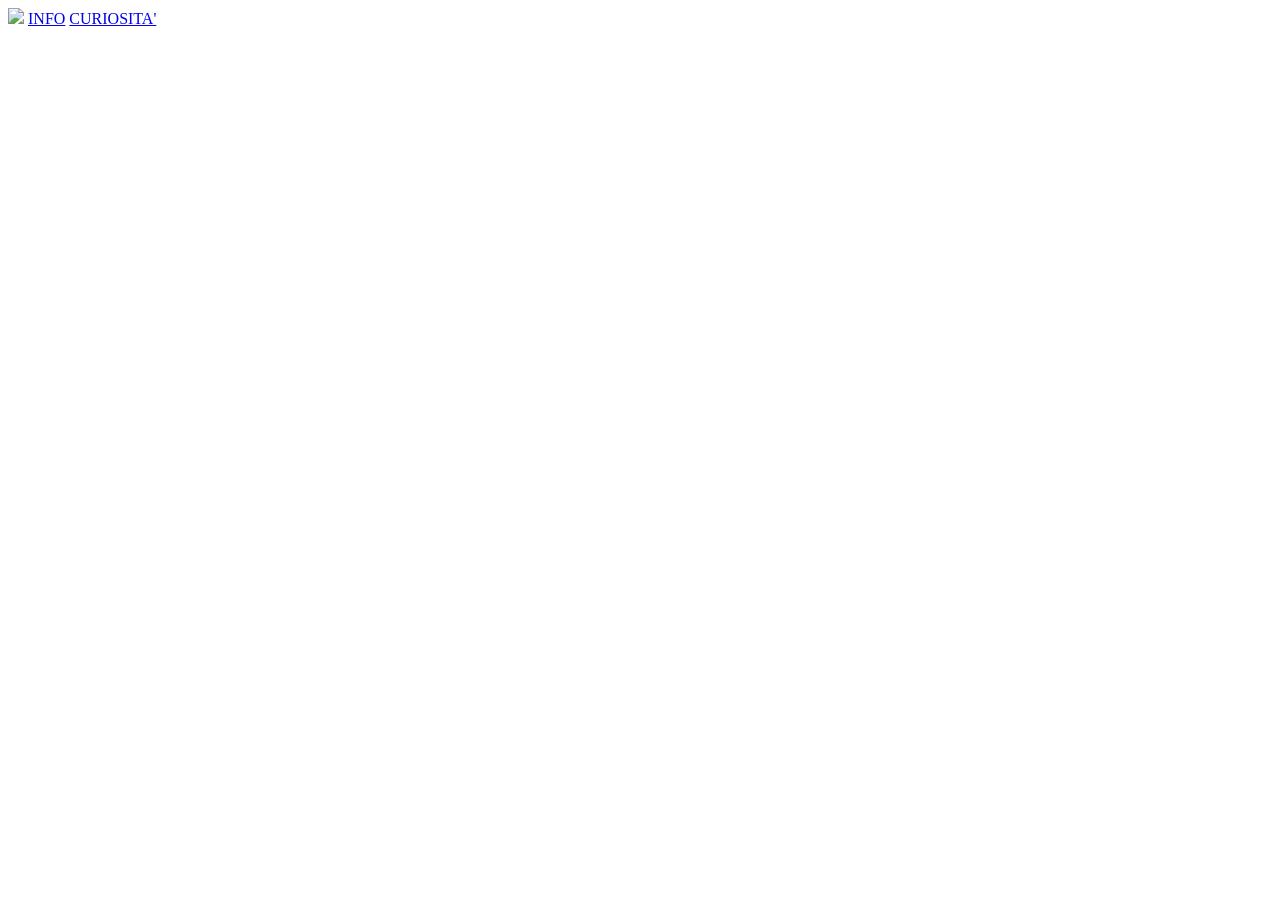
==== curiosita.html @ a8cd72c3 "Add files via upload" ====
<!DOCTYPE html>
<html>
    <head>
        <title>VAMP NIGHT | CURIOSITA'</title>
        <link rel="stylesheet" href="../css/curiosita.css">
    </head>
    <body>
        <div id="menu">
            <a href="/src/html/index.html"><img src="../../Images/logoHome.png"></a>
            <a href="/src/html/info.html">INFO</a>
            <a href="/src/html/curiosita.html">CURIOSITA'</a>
        </div>

    </body>


</html>
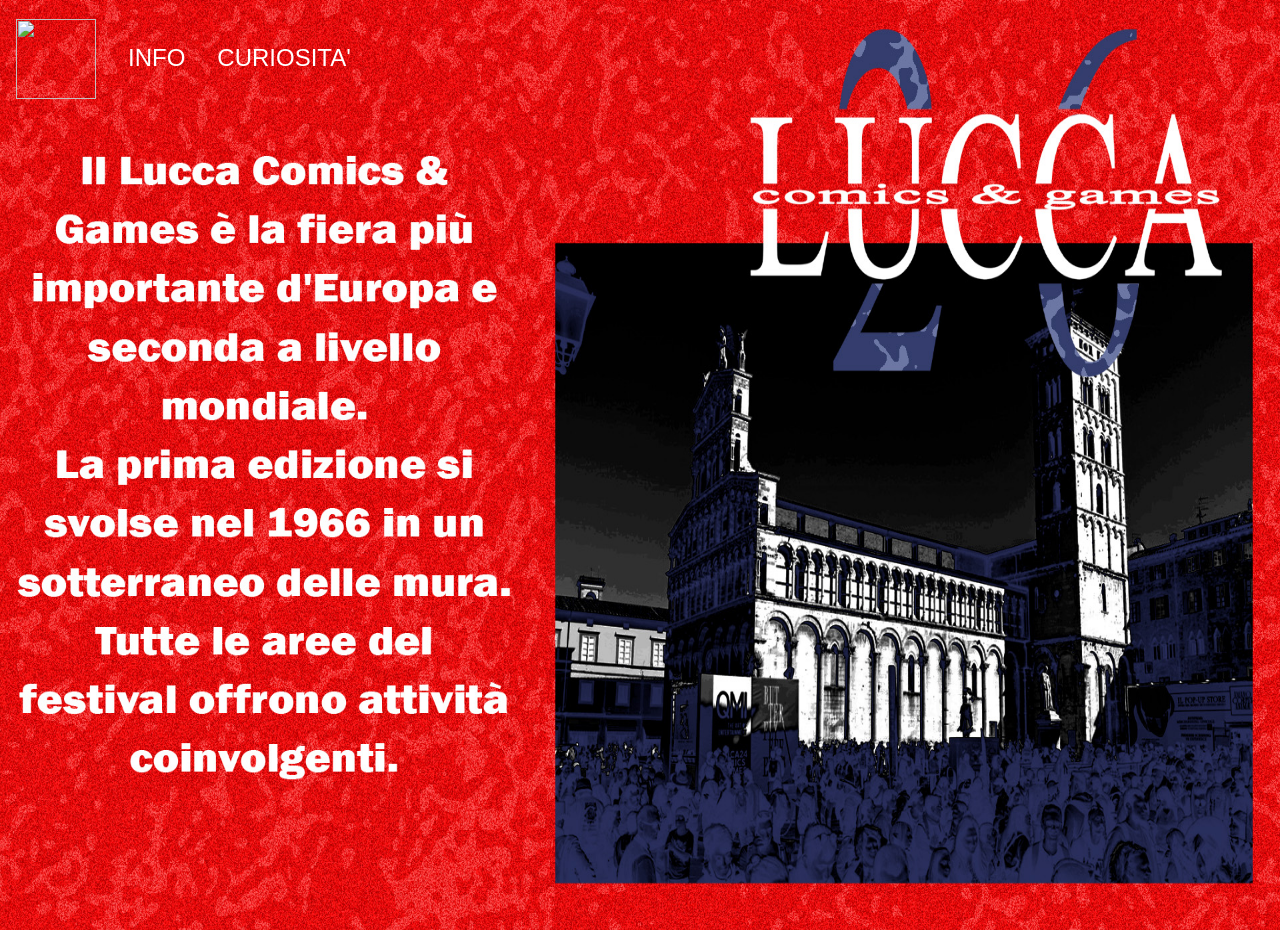
==== commit 055698fd: "Update curiosita.html" ====
--- a/curiosita.html
+++ b/curiosita.html
@@ -2,7 +2,7 @@
 <html>
     <head>
         <title>VAMP NIGHT | CURIOSITA'</title>
-        <link rel="stylesheet" href="../css/curiosita.css">
+        <link rel="stylesheet" href="curiosita.css">
     </head>
     <body>
         <div id="menu">
@@ -14,4 +14,4 @@
     </body>
 
 
-</html>+</html>
--- a/curiosita.css
+++ b/curiosita.css
@@ -0,0 +1,47 @@
+@font-face {
+  font-family: 'impact';
+  src: url('impact.ttf') format('truetype');
+  font-weight: normal;
+  font-style: normal;
+}   
+
+body {
+    background-image: url("curiosita.jpeg");
+    background-repeat: no-repeat;
+    background-size: 100% 100%;
+    margin: 0;
+    min-height: 100vh;
+
+}
+
+#menu a {
+    font-family: Impact, Haettenschweiler, 'Arial Narrow Bold', sans-serif;
+    color: white;
+    text-decoration: none;
+    padding: 14px 16px;
+}
+
+#menu {
+    display: flex;
+    justify-content: left;
+    font-size: 24px;
+    margin-top: 30px;
+
+
+}
+
+#menu a:hover {
+    color:black
+
+}
+
+#menu a img:hover {
+    filter: brightness(0);
+}
+
+#menu img {
+    width: 80px;
+    height: 80px;
+    margin-top: -25px
+
+}
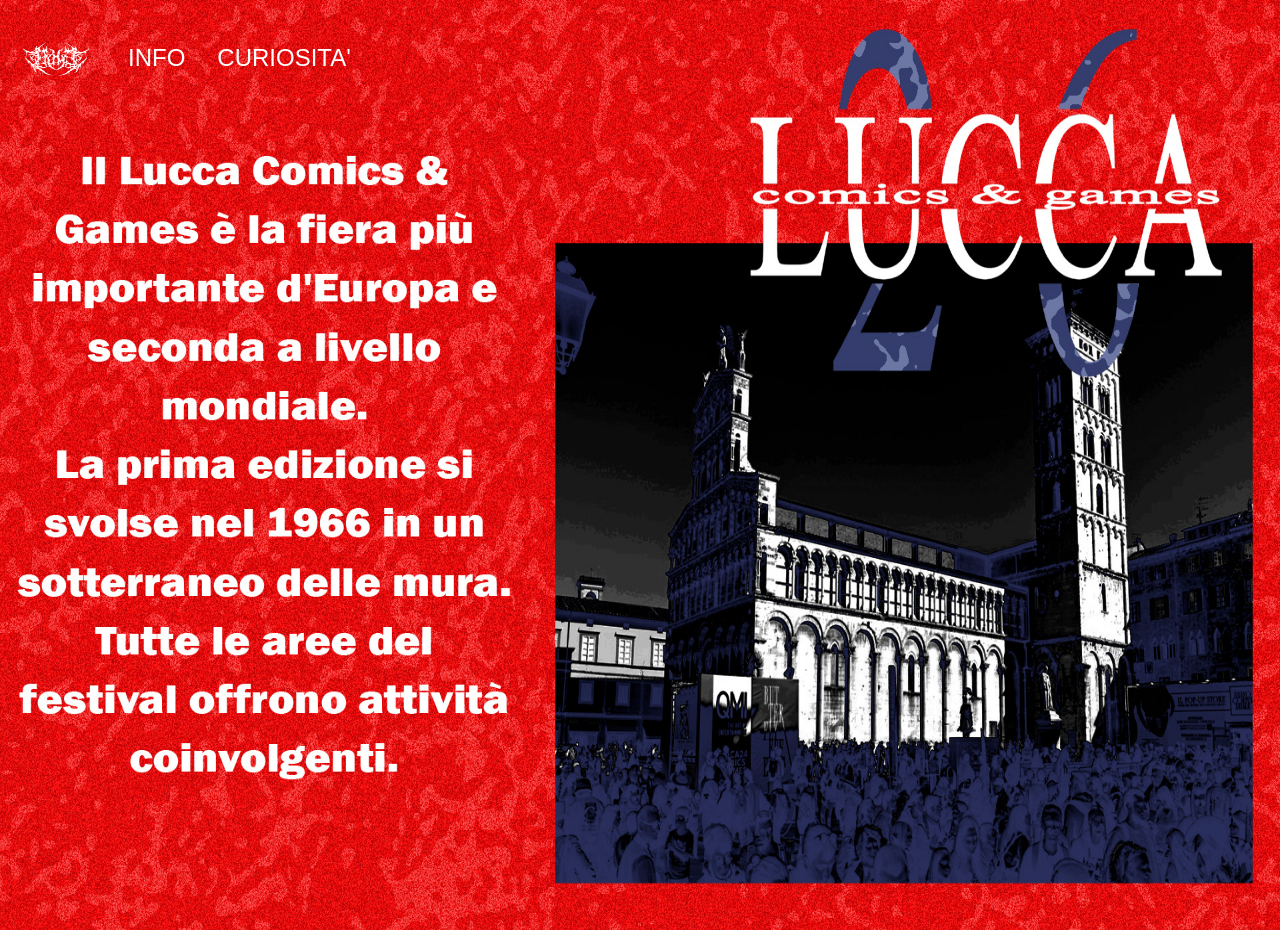
==== commit d9963ad5: "Update curiosita.html" ====
--- a/curiosita.html
+++ b/curiosita.html
@@ -6,7 +6,7 @@
     </head>
     <body>
         <div id="menu">
-            <a href="/src/html/index.html"><img src="../../Images/logoHome.png"></a>
+            <a href="/src/html/index.html"><img src="logoHome.png"></a>
             <a href="/src/html/info.html">INFO</a>
             <a href="/src/html/curiosita.html">CURIOSITA'</a>
         </div>
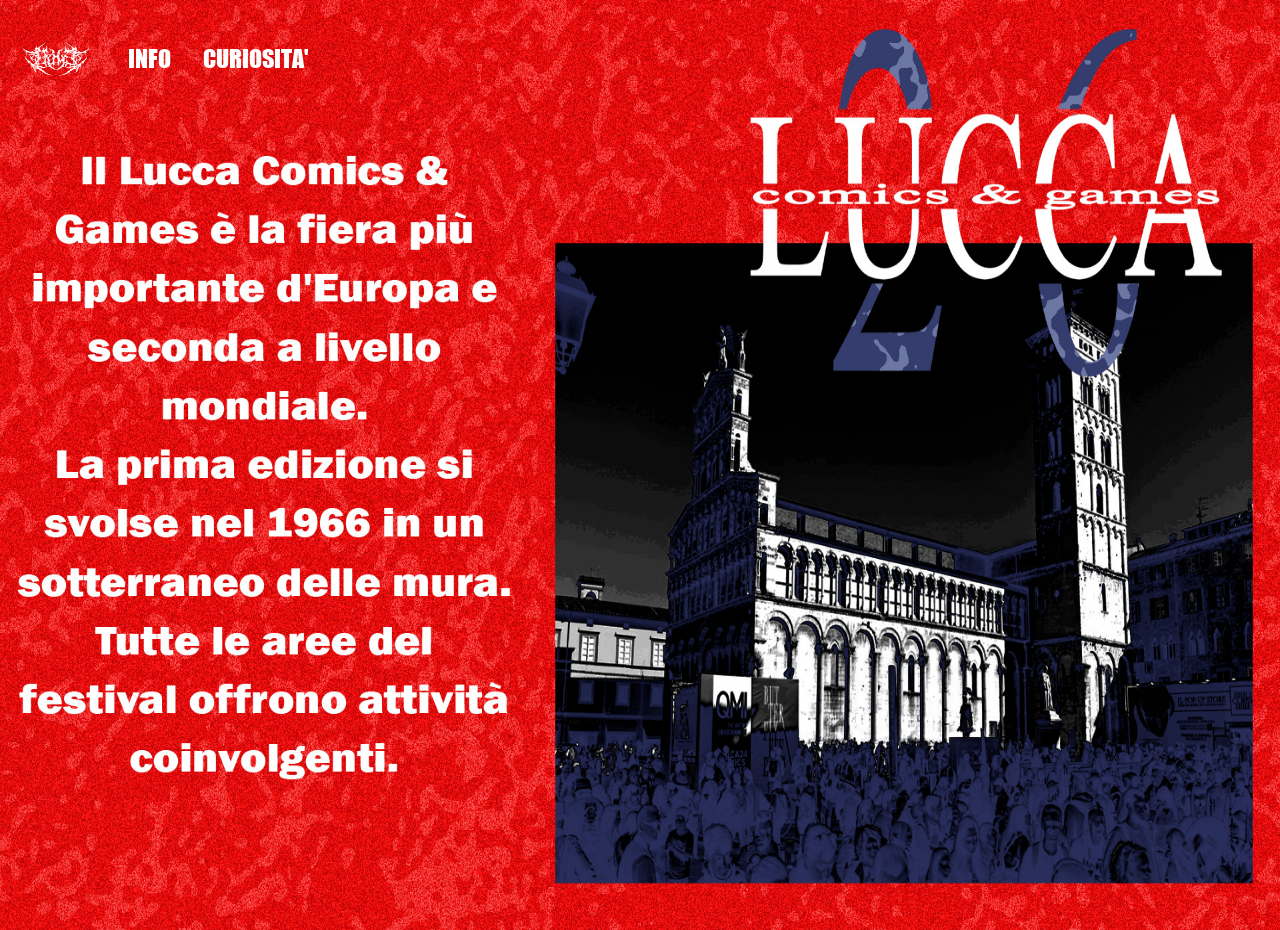
==== commit 6549e04f: "Update curiosita.html" ====
--- a/curiosita.html
+++ b/curiosita.html
@@ -3,6 +3,7 @@
     <head>
         <title>VAMP NIGHT | CURIOSITA'</title>
         <link rel="stylesheet" href="curiosita.css">
+        <link rel="icon" href="logoHome.png" type="image/png">   
     </head>
     <body>
         <div id="menu">
